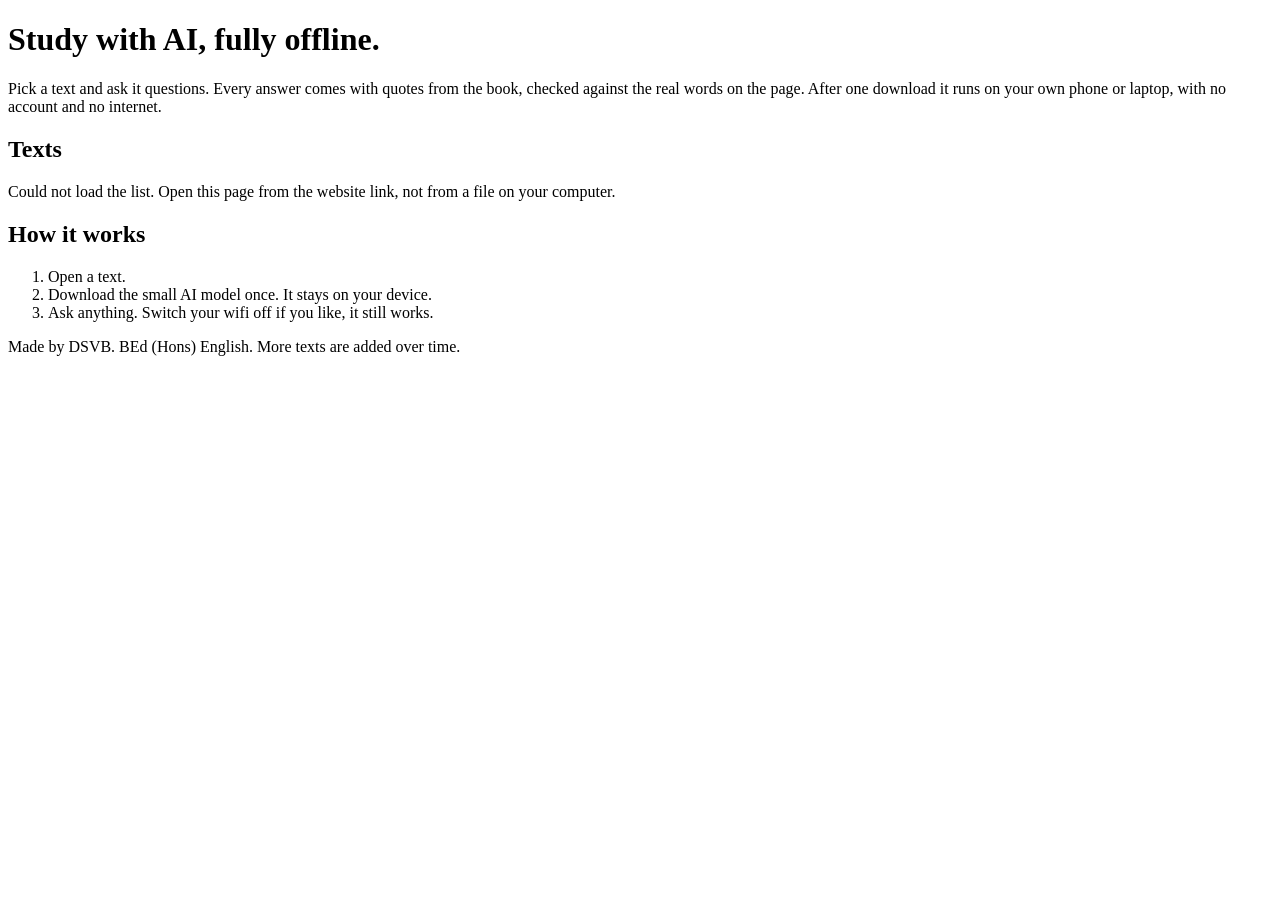
==== index.html @ 31ed3a0e "First Load" ====
<!DOCTYPE html>
<html lang="en"><head><meta charset="utf-8">
<meta name="viewport" content="width=device-width,initial-scale=1,viewport-fit=cover">
<title>DSVB | Study with AI, fully offline</title>
<meta name="description" content="Ask questions about set texts and get answers backed by quotes. Runs on your own device.">
<link rel="stylesheet" href="assets/site.css">
<script src="assets/dsvb-logo.js" defer></script>
<script src="assets/dsvb-logo-footer.js" defer></script>
</head><body><div class="w">
<div class="top"><dsvb-logo size="84" align="left" once="header"></dsvb-logo></div>

<h1>Study with AI, fully offline.</h1>
<p class="lede">Pick a text and ask it questions. Every answer comes with quotes from the book, checked against the real words on the page. After one download it runs on your own phone or laptop, with no account and no internet.</p>

<h2>Texts</h2>
<div id="list"><p class="mu">Loading…</p></div>

<h2>How it works</h2>
<ol>
<li>Open a text.</li>
<li>Download the small AI model once. It stays on your device.</li>
<li>Ask anything. Switch your wifi off if you like, it still works.</li>
</ol>

<footer>
<p>Made by DSVB. BEd (Hons) English. More texts are added over time.</p>
<dsvb-logo-footer size="150" align="left"></dsvb-logo-footer>
</footer>
</div>
<script>
fetch("books/books.json").then(r=>r.json()).then(b=>{
  document.getElementById("list").innerHTML=b.map((x,i)=>
   `<a class="row" href="reader.html?b=${encodeURIComponent(x.id)}"><span>${String(i+1).padStart(2,"0")}</span><span><b>${x.title}</b><small>${x.author}</small></span><em>${x.year||""}</em></a>`).join("")||"<p class='mu'>Nothing here yet.</p>";
}).catch(()=>{document.getElementById("list").innerHTML="<p class='mu'>Could not load the list. Open this page from the website link, not from a file on your computer.</p>"});
if("serviceWorker" in navigator)navigator.serviceWorker.register("sw.js").catch(()=>{});
</script></body></html>
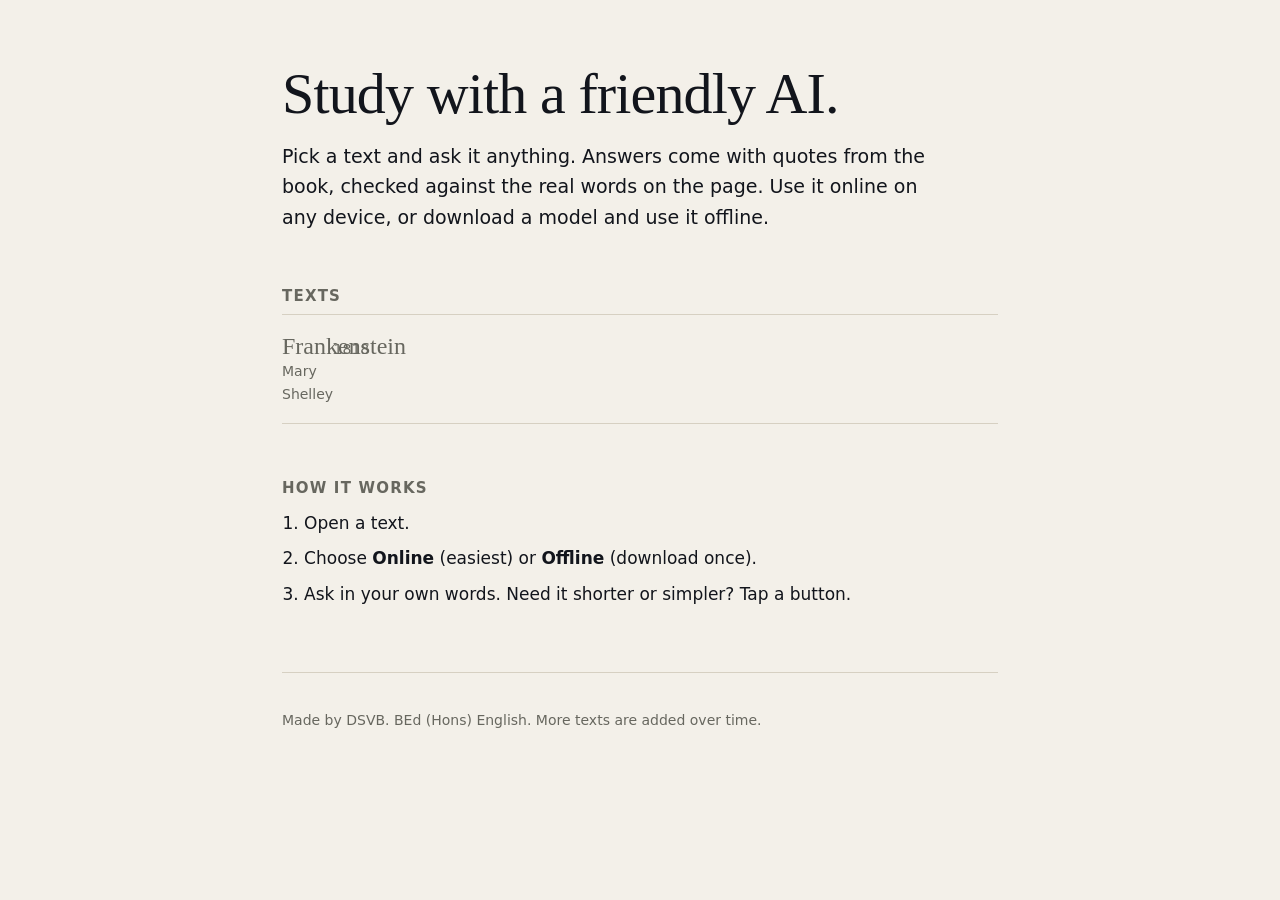
==== commit 3f1bd337: "Rework of the site" ====
--- a/index.html
+++ b/index.html
@@ -1,36 +1,24 @@
 <!DOCTYPE html>
 <html lang="en"><head><meta charset="utf-8">
 <meta name="viewport" content="width=device-width,initial-scale=1,viewport-fit=cover">
-<title>DSVB | Study with AI, fully offline</title>
-<meta name="description" content="Ask questions about set texts and get answers backed by quotes. Runs on your own device.">
+<title>DSVB | Study with AI</title>
+<meta name="description" content="Ask questions about set texts and get friendly answers backed by checked quotes.">
 <link rel="stylesheet" href="assets/site.css">
-<script src="assets/dsvb-logo.js" defer></script>
-<script src="assets/dsvb-logo-footer.js" defer></script>
+<script src="assets/dsvb-logo-loop.js" defer></script>
+<script src="assets/dsvb-logo-footer-loop.js" defer></script>
 </head><body><div class="w">
-<div class="top"><dsvb-logo size="84" align="left" once="header"></dsvb-logo></div>
-
-<h1>Study with AI, fully offline.</h1>
-<p class="lede">Pick a text and ask it questions. Every answer comes with quotes from the book, checked against the real words on the page. After one download it runs on your own phone or laptop, with no account and no internet.</p>
-
-<h2>Texts</h2>
-<div id="list"><p class="mu">Loading…</p></div>
-
+<div class="top"><dsvb-logo-loop size="76" fps="30" disappear-at="12" cooldown="1" align="left"></dsvb-logo-loop></div>
+<h1>Study with a friendly AI.</h1>
+<p class="lede">Pick a text and ask it anything. Answers come with quotes from the book, checked against the real words on the page. Use it online on any device, or download a model and use it offline.</p>
+<h2>Texts</h2><div id="list"><p class="mu">Loading…</p></div>
 <h2>How it works</h2>
-<ol>
-<li>Open a text.</li>
-<li>Download the small AI model once. It stays on your device.</li>
-<li>Ask anything. Switch your wifi off if you like, it still works.</li>
-</ol>
-
-<footer>
-<p>Made by DSVB. BEd (Hons) English. More texts are added over time.</p>
-<dsvb-logo-footer size="150" align="left"></dsvb-logo-footer>
-</footer>
+<ol><li>Open a text.</li><li>Choose <b>Online</b> (easiest) or <b>Offline</b> (download once).</li><li>Ask in your own words. Need it shorter or simpler? Tap a button.</li></ol>
+<footer><p>Made by DSVB. BEd (Hons) English. More texts are added over time.</p>
+<dsvb-logo-footer-loop size="150" fps="30" align="left"></dsvb-logo-footer-loop></footer>
 </div>
 <script>
 fetch("books/books.json").then(r=>r.json()).then(b=>{
-  document.getElementById("list").innerHTML=b.map((x,i)=>
-   `<a class="row" href="reader.html?b=${encodeURIComponent(x.id)}"><span>${String(i+1).padStart(2,"0")}</span><span><b>${x.title}</b><small>${x.author}</small></span><em>${x.year||""}</em></a>`).join("")||"<p class='mu'>Nothing here yet.</p>";
-}).catch(()=>{document.getElementById("list").innerHTML="<p class='mu'>Could not load the list. Open this page from the website link, not from a file on your computer.</p>"});
+ document.getElementById("list").innerHTML=b.map(x=>`<a class="row" href="reader.html?b=${encodeURIComponent(x.id)}"><span><b>${x.title}</b><small>${x.author}</small></span><em>${x.year||""}</em></a>`).join("")||"<p class='mu'>Nothing here yet.</p>"
+}).catch(()=>{document.getElementById("list").innerHTML="<p class='mu'>Could not load the list. Open this page from the website link, not from a file.</p>"});
 if("serviceWorker" in navigator)navigator.serviceWorker.register("sw.js").catch(()=>{});
 </script></body></html>
--- a/assets/site.css
+++ b/assets/site.css
@@ -0,0 +1,38 @@
+:root{--bg:#f3f0e9;--ink:#12151c;--mu:#67675f;--ln:#d6d0c2;--ac:#1c3d8f;--hl:#ffe69a;--bad:#b3261e}
+*{box-sizing:border-box}
+body{margin:0;background:var(--bg);color:var(--ink);font:17px/1.6 system-ui,-apple-system,"Segoe UI",Roboto,sans-serif;padding:env(safe-area-inset-top) 0 env(safe-area-inset-bottom)}
+.w{max-width:760px;margin:0 auto;padding:0 22px}
+a{color:var(--ac)}
+.top{display:flex;align-items:center;justify-content:space-between;gap:16px;padding:20px 0 8px}
+.top a.back{font-size:15px;color:var(--ink);text-decoration:none;border-bottom:1px solid var(--ink)}
+h1,h2{font-family:"Iowan Old Style","Palatino Linotype",Palatino,Georgia,serif;font-weight:500;letter-spacing:-.015em;margin:0}
+h1{font-size:clamp(36px,8vw,58px);line-height:1.05;margin:36px 0 16px}
+h2{font-size:15px;font-family:inherit;font-weight:700;letter-spacing:.08em;text-transform:uppercase;color:var(--mu);margin:52px 0 6px}
+.lede{font-size:19px;max-width:34em;margin:0}
+.row{display:grid;grid-template-columns:2.6rem 1fr auto;gap:10px;align-items:baseline;padding:18px 0;border-top:1px solid var(--ln);text-decoration:none;color:var(--ink)}
+.row:last-child{border-bottom:1px solid var(--ln)}
+.row b{font:500 24px "Iowan Old Style",Palatino,Georgia,serif}
+.row:hover b{text-decoration:underline;text-decoration-color:var(--ac);text-underline-offset:5px}
+.row small{color:var(--mu);display:block;font-size:14px}
+.row span:first-child,.row em{color:var(--mu);font-style:normal;font-size:14px}
+ol{padding-left:1.3em;margin:10px 0}ol li{margin:8px 0}
+footer{margin:64px 0 40px;border-top:1px solid var(--ln);padding-top:22px;color:var(--mu);font-size:14px}
+/* reader */
+.opt{display:flex;gap:10px;align-items:baseline;padding:11px 0;border-top:1px solid var(--ln);cursor:pointer}
+.opt i{margin-left:auto;font-style:normal;color:var(--mu);font-size:13px;text-align:right}
+.btn{background:var(--ink);color:var(--bg);border:0;padding:12px 20px;font:inherit;font-weight:700;cursor:pointer}
+.btn.l{background:none;color:var(--ink);border:1px solid var(--ink)}
+.btn:disabled{opacity:.4}
+.mu{color:var(--mu);font-size:14px}
+.bar{height:5px;border:1px solid var(--ink);margin-top:14px;display:none}.bar div{height:100%;width:0;background:var(--ink)}
+#prob{display:none;border-left:3px solid var(--bad);padding:2px 0 2px 14px;margin:18px 0}
+details{margin-top:18px}summary{cursor:pointer;font-weight:600}
+#log{display:none}
+.q{font-weight:700;padding:22px 0 4px}
+.a{white-space:pre-wrap;padding-bottom:18px;border-bottom:1px solid var(--ln)}
+mark{background:var(--hl);color:inherit;padding:0 2px}
+s{color:var(--bad)}
+.note{font-size:13px;color:var(--mu);margin-top:8px}
+.a details{font-size:13px;color:var(--mu)}.a details p{margin:8px 0}
+#ask{display:none;position:sticky;bottom:0;background:var(--bg);border-top:2px solid var(--ink);padding:10px 22px calc(10px + env(safe-area-inset-bottom));gap:8px}
+#q{flex:1;min-width:0;background:#fff;border:1px solid var(--ink);padding:10px;font:inherit;border-radius:0}
